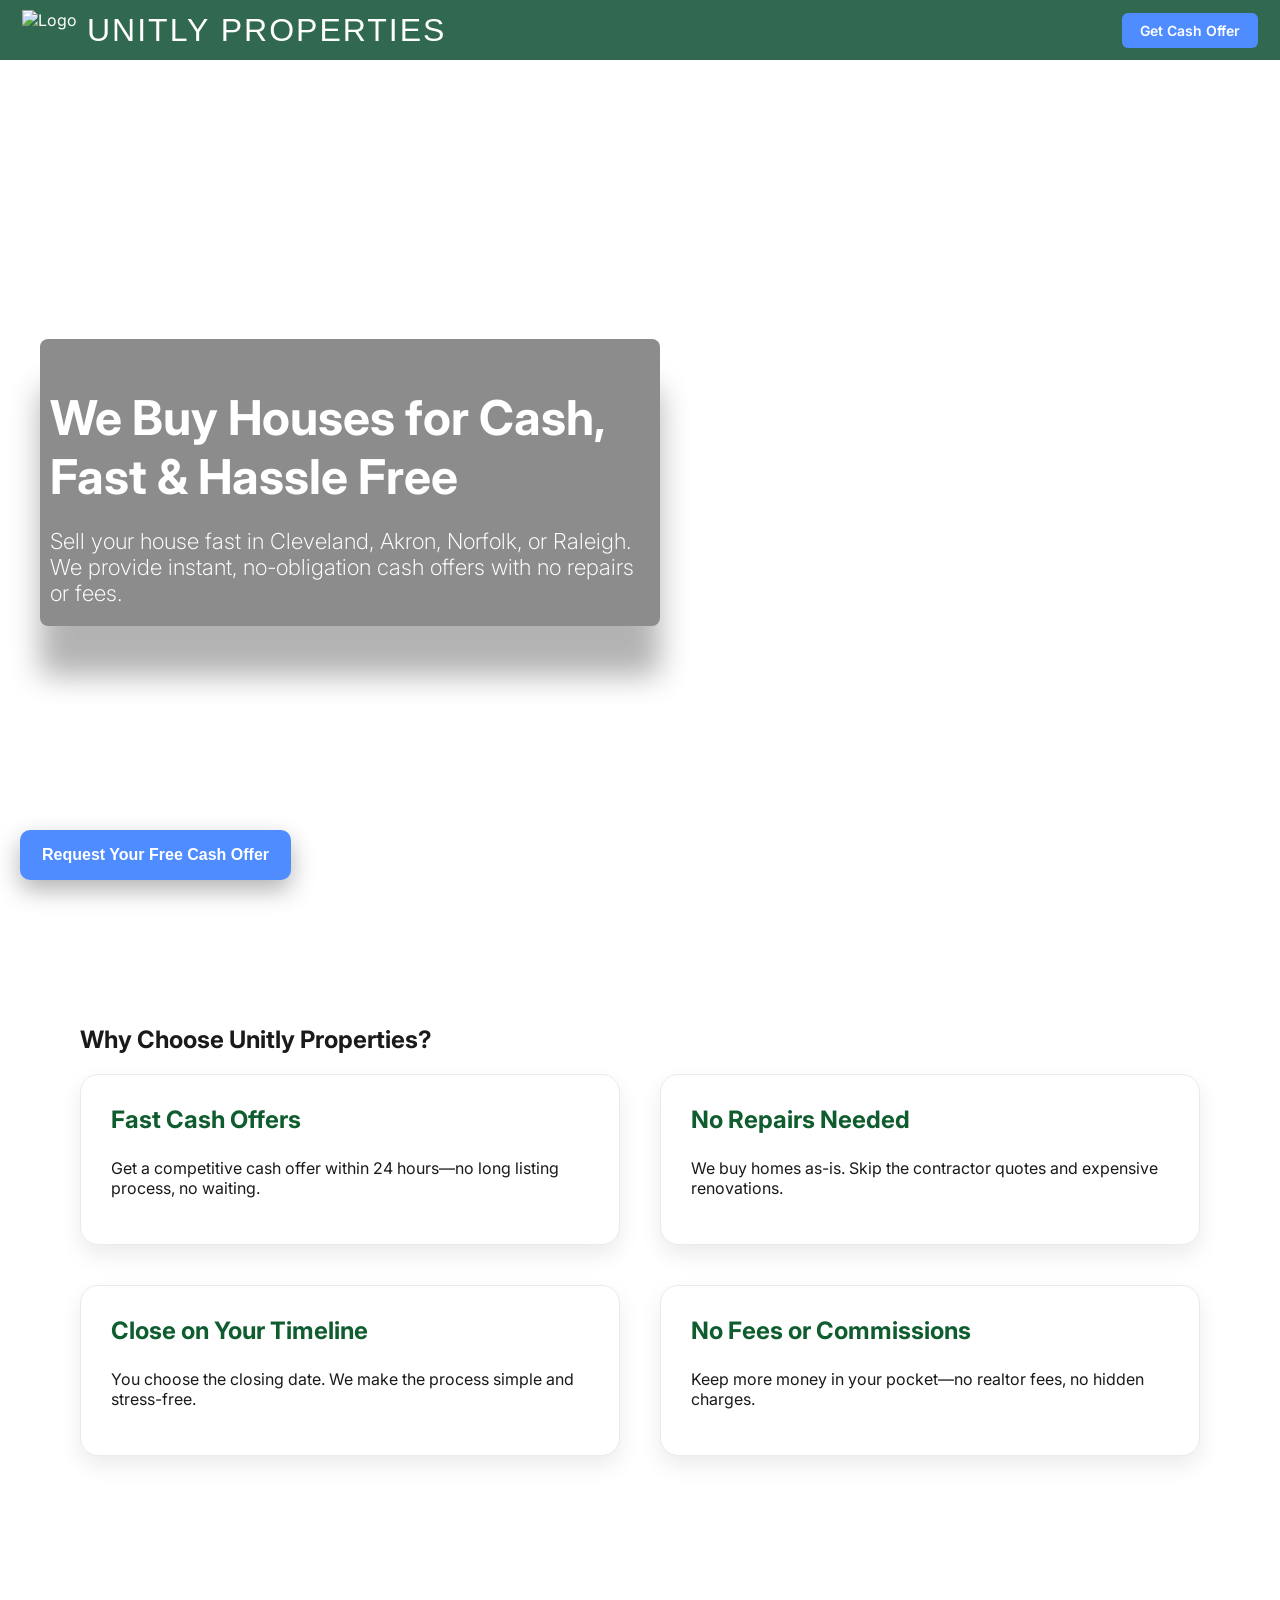
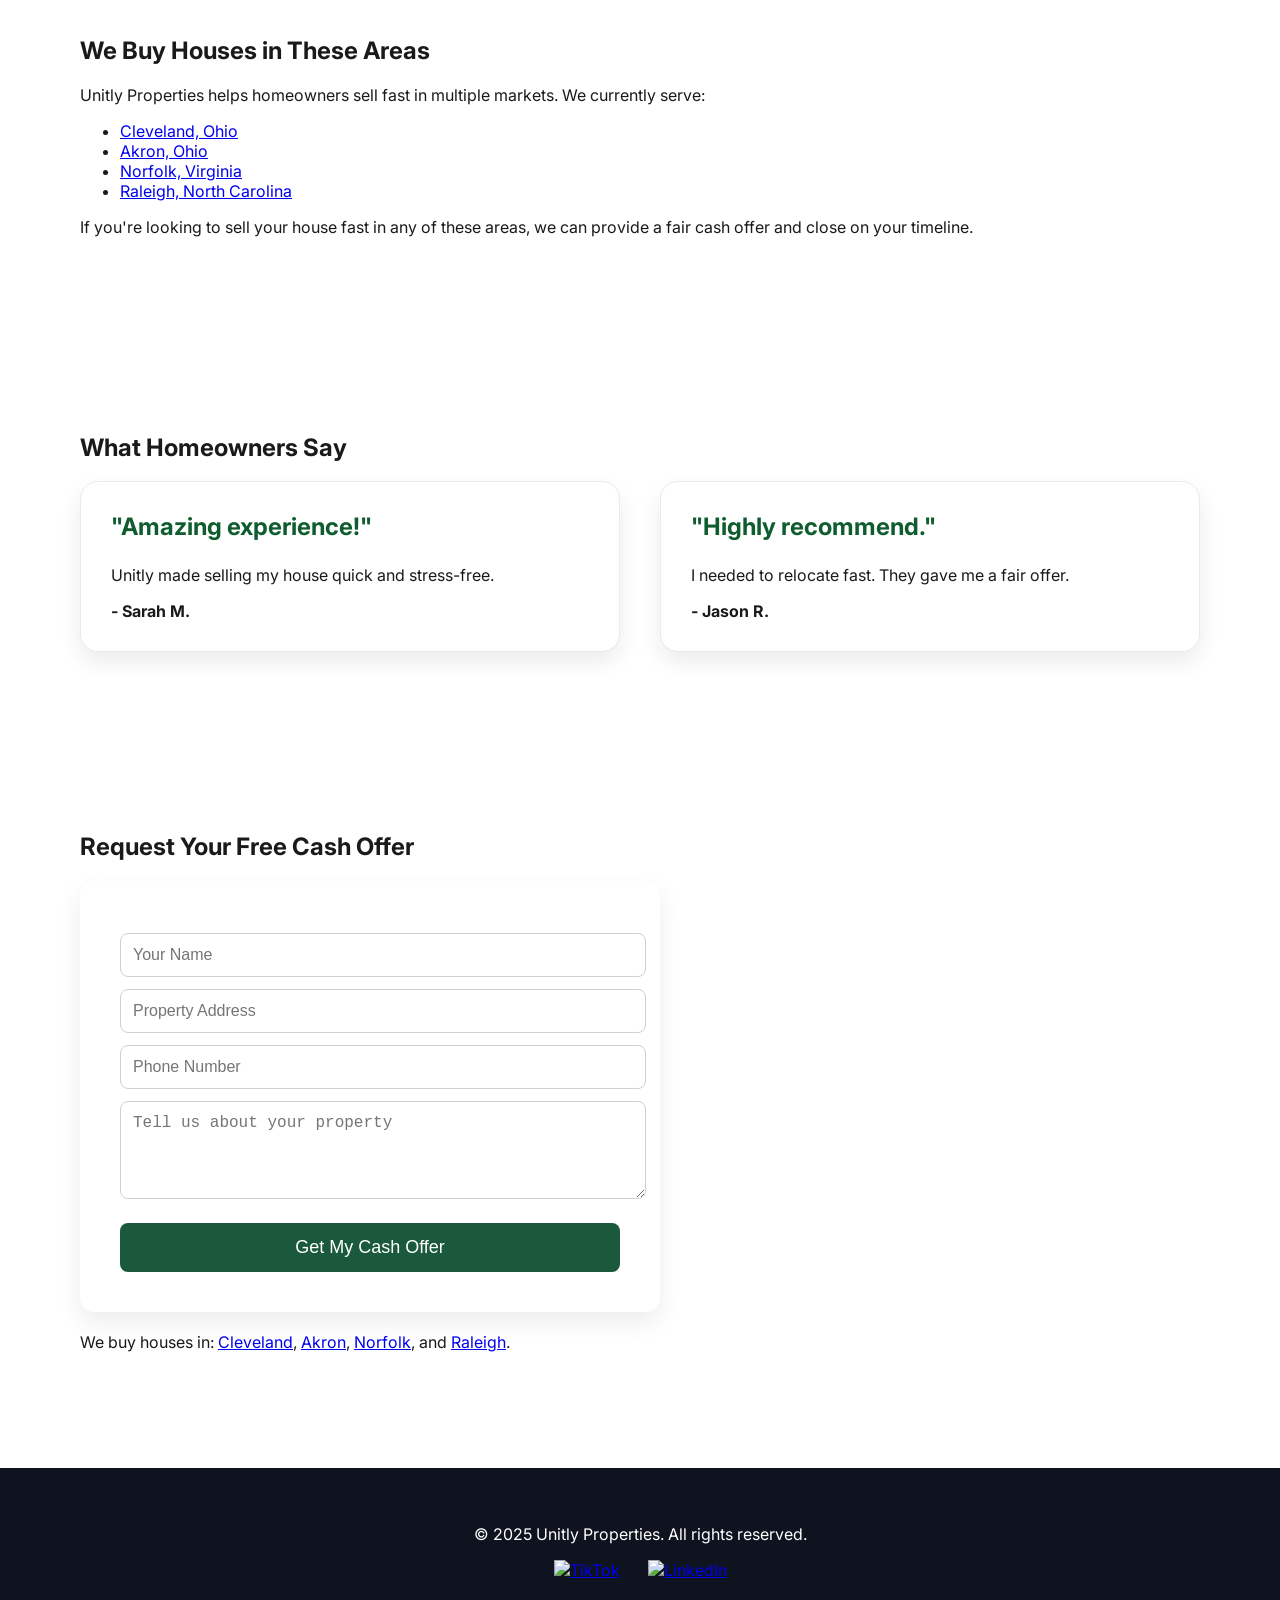
==== index.html @ 58b62312 "Update index.html" ====
<!DOCTYPE html>
<html lang="en">
<head>
  <meta name="description" content="We buy houses for cash fast. No repairs, no fees. Get a fair cash offer from Unitly Properties today.">
  <meta name="keywords" content="we buy houses, sell house fast Cleveland, sell my house fast Akron, cash home buyers Norfolk, sell my house Raleigh">
  <meta charset="UTF-8" />
  <meta name="viewport" content="width=device-width, initial-scale=1.0" />
  <title>Unitly Properties</title>
  <link rel="icon" href="/logo.png" type="image/png">
  <link href="https://fonts.googleapis.com/css2?family=Inter:wght@300;400;600;700&display=swap" rel="stylesheet">

  <style>
    body {
      margin: 0;
      font-family: 'Inter', sans-serif;
      background: url('https://images.unsplash.com/photo-1595678816704-9c82fbe792ea?auto=format&fit=crop&w=1950&q=80') no-repeat center center fixed;
      background-size: cover;
      color: #1a1a1a;
    }

    header {
      background: rgba(26, 89, 60, 0.9);
      padding: 10px 22px;
      display: flex;
      justify-content: space-between;
      align-items: center;
      color: white;
      position: sticky;
      top: 0;
      z-index: 10;
    }

    .cta-btn {
      background: #4f8cff;
      padding: 9px 18px;
      border-radius: 6px;
      color: white;
      text-decoration: none;
      font-weight: 600;
      font-size: 14px;
    }

    .hero {
      height: 85vh;
      display: flex;
      flex-direction: column;
      justify-content: center;
      padding: 40px;
      color: #fff;
    }

    .hero-content {
      max-width: 600px;
      background: rgba(0,0,0,0.45);
      padding: 10px;
      border-radius: 8px;
      backdrop-filter: blur(6px);
      box-shadow: 0 50px 30px rgba(0,0,0,0.3);
    }

    .hero h2 {
      font-size: 48px;
      margin-bottom: 10px;
    }

    .hero h3 {
      font-size: 22px;
      font-weight: 250;
      margin-bottom: 10px;
    }

    .hero p {
      font-size: 20px;
      color: #a7f3d0;
    }

    .floating-cta {
      position: fixed;
      bottom: 20px;
      left: 20px;
      background: #4f8cff;
      color: white;
      padding: 16px 22px;
      border-radius: 10px;
      font-size: 16px;
      font-weight: 600;
      cursor: pointer;
      border: none;
      box-shadow: 0 10px 25px rgba(0,0,0,0.3);
      z-index: 999;
      transition: all 0.3s ease, opacity 0.3s ease;
    }

    .floating-cta.hide {
      opacity: 0;
      pointer-events: none;
    }

    .floating-cta:hover {
      transform: scale(1.05);
      background: #2563eb;
    }

    section {
      padding: 60px 40px;
      background: rgba(255,255,255,0.95);
      margin: 40px;
      border-radius: 22px;
    }

    .split {
      display: grid;
      grid-template-columns: 1fr 1fr;
      gap: 40px;
      align-items: center;
    }

    .feature-box {
      background: #fff;
      padding: 30px;
      border-radius: 18px;
      box-shadow: 0 10px 22px rgba(0,0,0,0.08);
      border: 1px solid #eaeaea;
      transition: 0.3s ease;
    }

    .feature-box:hover {
      transform: translateY(-6px);
    }

    .feature-box h3 {
      margin-top: 0;
      font-size: 24px;
      color: #0f5d2f;
    }

    .offer-form {
      background: #fff;
      padding: 40px;
      border-radius: 14px;
      box-shadow: 0 10px 25px rgba(0,0,0,0.08);
      max-width: 500px;
    }

    .offer-form input,
    .offer-form textarea {
      width: 100%;
      padding: 12px;
      margin-top: 12px;
      border-radius: 8px;
      border: 1px solid #d0d0d0;
      font-size: 16px;
    }

    .offer-form button {
      margin-top: 20px;
      width: 100%;
      padding: 14px;
      background: #1a593c;
      color: white;
      border: none;
      border-radius: 8px;
      font-size: 18px;
      cursor: pointer;
    }

    .offer-form button:hover {
      background: #4f8cff;
    }

    footer {
      padding: 40px;
      background: #0e131f;
      color: white;
      text-align: center;
    }

    .socials {
      margin-top: 15px;
    }

    .socials a {
      margin: 0 12px;
      display: inline-block;
    }

    .socials img {
      width: 28px;
      height: 28px;
      transition: 0.2s ease;
    }

    .socials img:hover {
      transform: scale(1.15);
    }

    .logo {
      display: flex;
      align-items: center;
      gap: 10px;
    }

    .logo img {
      height: 40px;
    }

    .logo span {
      font-family: 'Montserrat', sans-serif;
      font-size: 32px;
      font-weight: 450;
      letter-spacing: 2px;
      text-transform: uppercase;
      color: white;
    }

    @media (max-width: 768px) {
      .hero {
        height: auto;
        padding: 30px 20px;
      }

      .hero h2 {
        font-size: 30px;
      }

      .hero-content {
        padding: 20px;
      }

      section {
        margin: 20px;
        padding: 30px 20px;
      }

      .split {
        grid-template-columns: 1fr;
      }
    }
  </style>
</head>

<body>

<header>
  <div class="logo">
    <img src="https://raw.githubusercontent.com/unitlyproperties/website/1335a11f3d6eb2916349ee7fceb9eccac9095c0f/logo.png" alt="Logo">
    <span>UNITLY Properties</span>
  </div>
  <a class="cta-btn" href="#offer">Get Cash Offer</a>
</header>

<div class="hero">
  <div class="hero-content">
    <h2>We Buy Houses for Cash, Fast & Hassle Free</h2>
    <h3>Sell your house fast in Cleveland, Akron, Norfolk, or Raleigh. We provide instant, no-obligation cash offers with no repairs or fees.</h3>
  </div>
</div>

<button id="floatingBtn" class="floating-cta" onclick="document.getElementById('offer').scrollIntoView({behavior: 'smooth'})">
  Request Your Free Cash Offer
</button>

<section data-fade>
  <h2>Why Choose Unitly Properties?</h2>
  <div class="split">
    <div class="feature-box">
      <h3>Fast Cash Offers</h3>
      <p>Get a competitive cash offer within 24 hours—no long listing process, no waiting.</p>
    </div>
    <div class="feature-box">
      <h3>No Repairs Needed</h3>
      <p>We buy homes as-is. Skip the contractor quotes and expensive renovations.</p>
    </div>
    <div class="feature-box">
      <h3>Close on Your Timeline</h3>
      <p>You choose the closing date. We make the process simple and stress-free.</p>
    </div>
    <div class="feature-box">
      <h3>No Fees or Commissions</h3>
      <p>Keep more money in your pocket—no realtor fees, no hidden charges.</p>
    </div>
  </div>
</section>
  
<section data-fade>
  <h2>We Buy Houses in These Areas</h2>
  <p>Unitly Properties helps homeowners sell fast in multiple markets. We currently serve:</p>

  <ul>
    <li><a href="/sell-house-fast-cleveland-oh.html">Cleveland, Ohio</a></li>
    <li><a href="/sell-house-fast-akron-oh.html">Akron, Ohio</a></li>
    <li><a href="/sell-house-fast-norfolk-va.html">Norfolk, Virginia</a></li>
    <li><a href="/sell-house-fast-raleigh-nc.html">Raleigh, North Carolina</a></li>
  </ul>

  <p>If you're looking to sell your house fast in any of these areas, we can provide a fair cash offer and close on your timeline.</p>
</section>
  
<section data-fade>
  <h2>What Homeowners Say</h2>
  <div class="split">
    <div class="feature-box">
      <h3>"Amazing experience!"</h3>
      <p>Unitly made selling my house quick and stress-free.</p>
      <strong>- Sarah M.</strong>
    </div>
    <div class="feature-box">
      <h3>"Highly recommend."</h3>
      <p>I needed to relocate fast. They gave me a fair offer.</p>
      <strong>- Jason R.</strong>
    </div>
  </div>
</section>

<section id="offer">
  <h2>Request Your Free Cash Offer</h2>

  <form action="https://formspree.io/f/xgopavjg" method="POST" class="offer-form">
    <input type="text" name="name" placeholder="Your Name" required />
    <input type="text" name="address" placeholder="Property Address" required />
    <input type="text" name="phone" placeholder="Phone Number" />
    <textarea name="message" rows="4" placeholder="Tell us about your property" required></textarea>
    <input type="hidden" name="_replyto" value="" />
    <button type="submit">Get My Cash Offer</button>
  </form>
  <p style="margin-top:20px;">
  We buy houses in:
  <a href="/sell-house-fast-cleveland-oh">Cleveland</a>,
  <a href="/sell-house-fast-akron-oh">Akron</a>,
  <a href="/sell-house-fast-norfolk-va">Norfolk</a>, and
  <a href="/sell-house-fast-raleigh-nc">Raleigh</a>.
  </p>
</section>


<footer>
  <p>© 2025 Unitly Properties. All rights reserved.</p>

  <div class="socials">
    <a href="https://www.tiktok.com/@unitlyproperties" target="_blank">
      <img src="https://cdn-icons-png.flaticon.com/512/3046/3046121.png" alt="TikTok">
    </a>
    <a href="https://linkedin.com/company/unitlyproperties/" target="_blank">
      <img src="https://cdn-icons-png.flaticon.com/512/174/174857.png" alt="LinkedIn">
    </a>
  </div>
</footer>

<script>
  const btn = document.getElementById("floatingBtn");
  const offer = document.getElementById("offer");

  const observer = new IntersectionObserver(entries => {
    entries.forEach(entry => {
      if (entry.isIntersecting) {
        btn.classList.add("hide");
      } else {
        btn.classList.remove("hide");
      }
    });
  }, { threshold: 0.2 });

  observer.observe(offer);
</script>

</body>
</html>
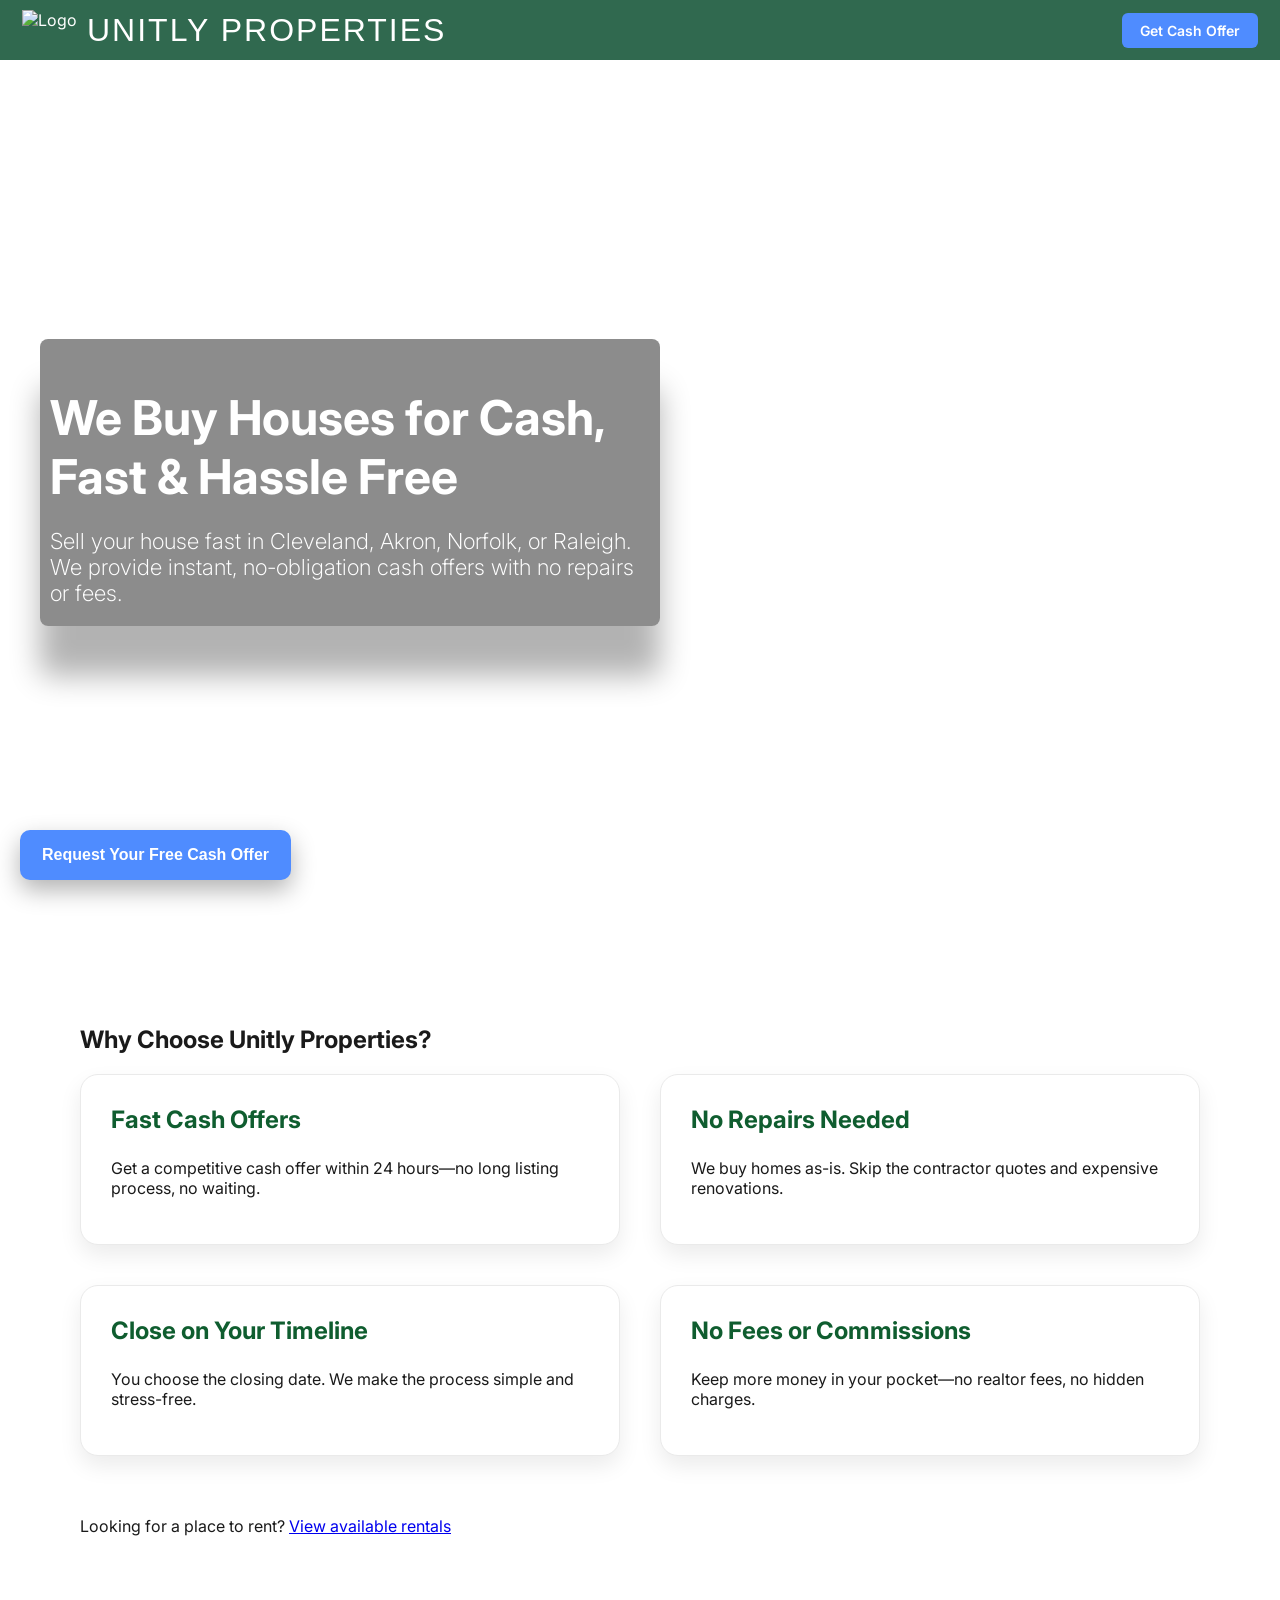
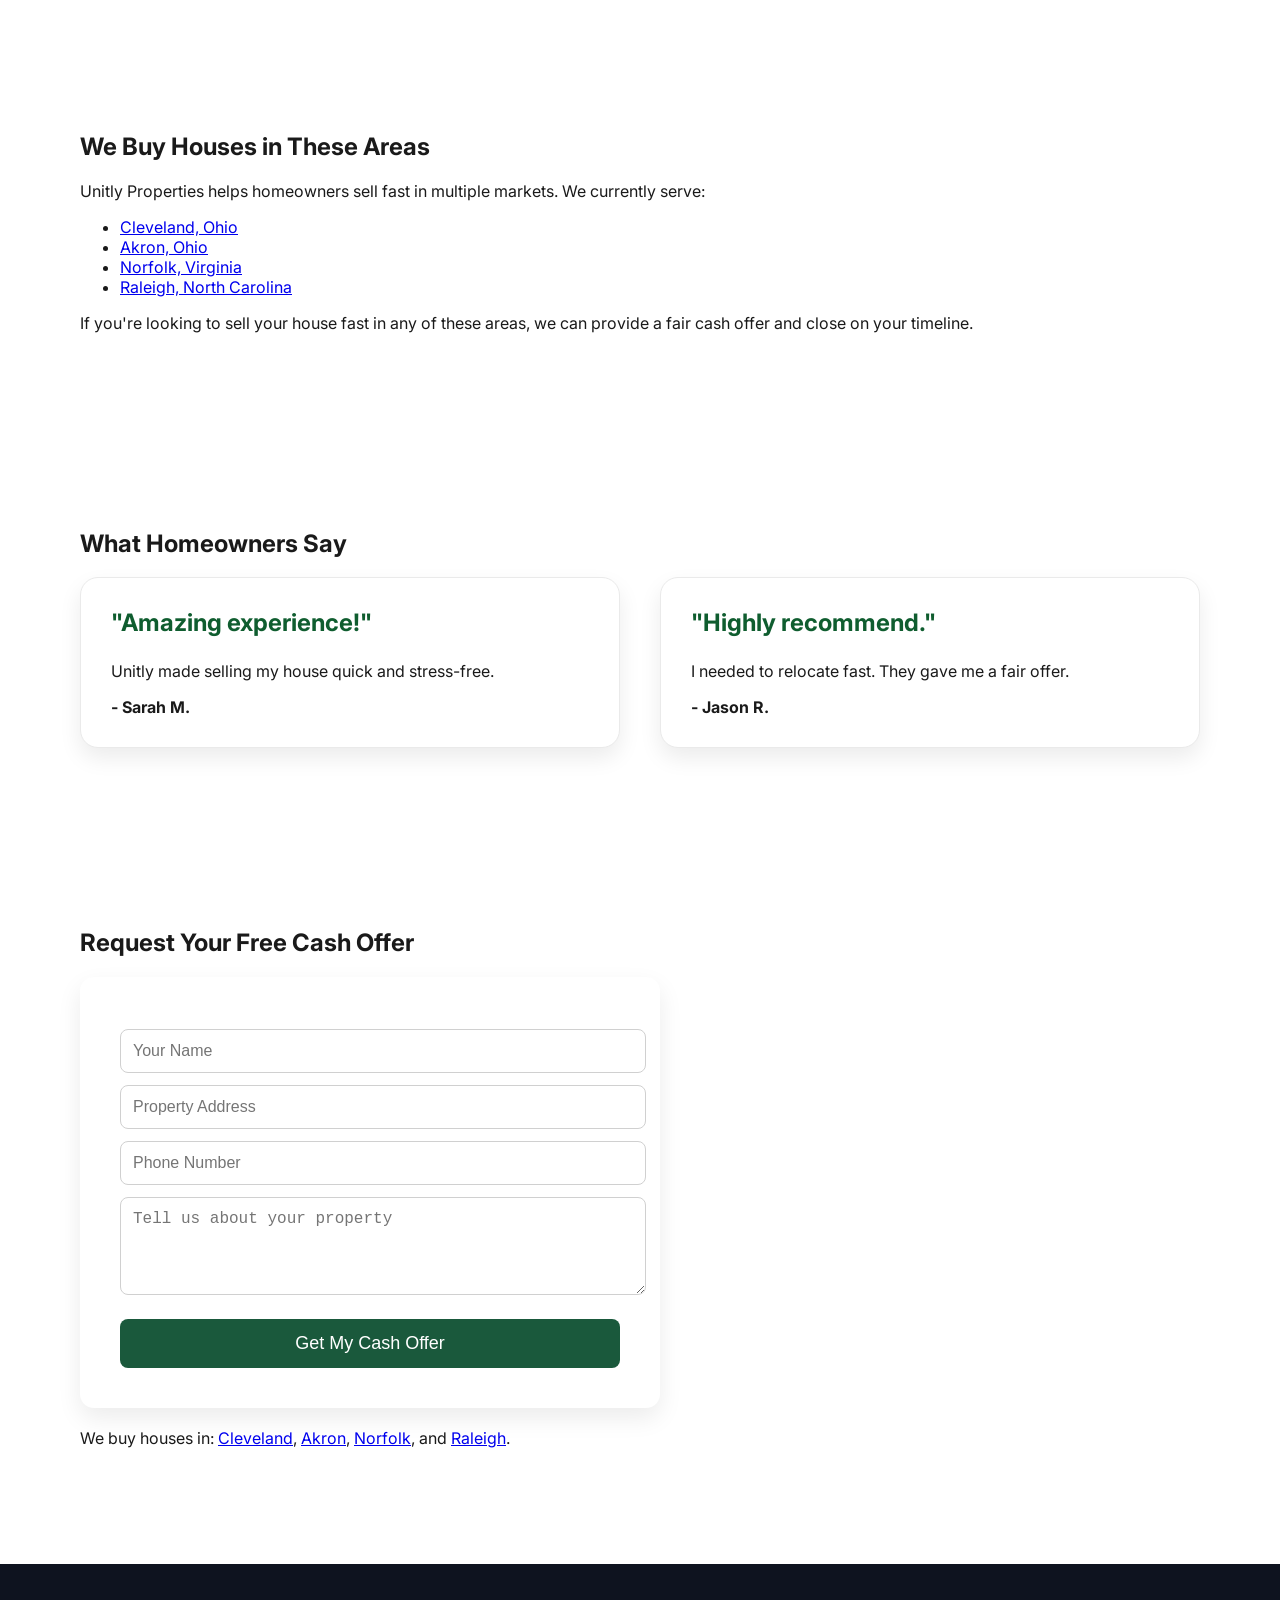
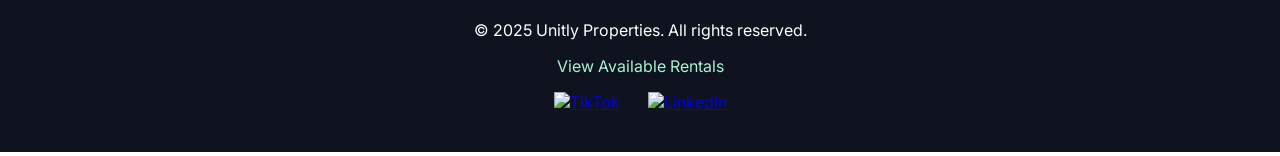
==== commit 8427e6ae: "Update index.html" ====
--- a/index.html
+++ b/index.html
@@ -279,6 +279,9 @@
       <h3>No Fees or Commissions</h3>
       <p>Keep more money in your pocket—no realtor fees, no hidden charges.</p>
     </div>
+    <p style="margin-top:20px;">
+      Looking for a place to rent? <a href="/rentals.html">View available rentals</a>
+    </p>
   </div>
 </section>
   
@@ -335,7 +338,11 @@
 
 <footer>
   <p>© 2025 Unitly Properties. All rights reserved.</p>
-
+  <p>
+    <a href="/rentals.html" style="color:#a7f3d0; text-decoration:none;">
+      View Available Rentals
+    </a>
+  </p>
   <div class="socials">
     <a href="https://www.tiktok.com/@unitlyproperties" target="_blank">
       <img src="https://cdn-icons-png.flaticon.com/512/3046/3046121.png" alt="TikTok">
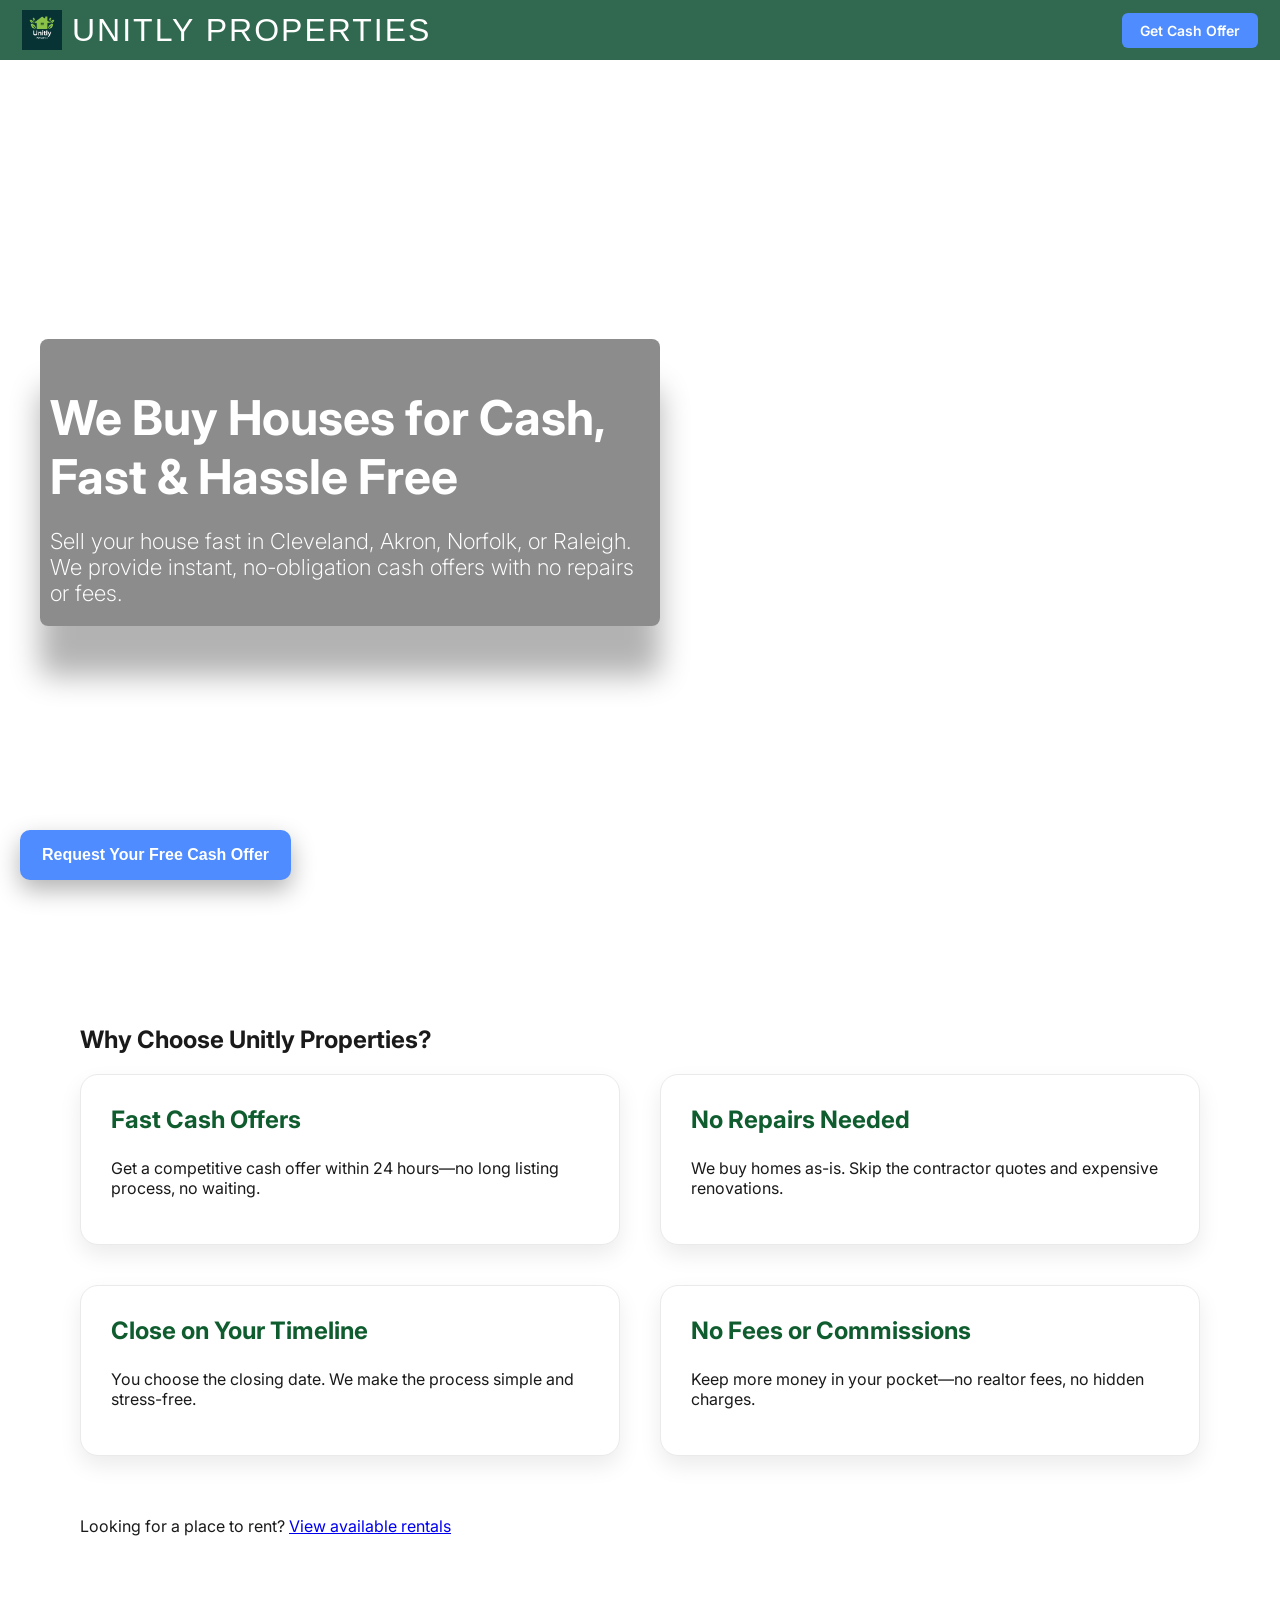
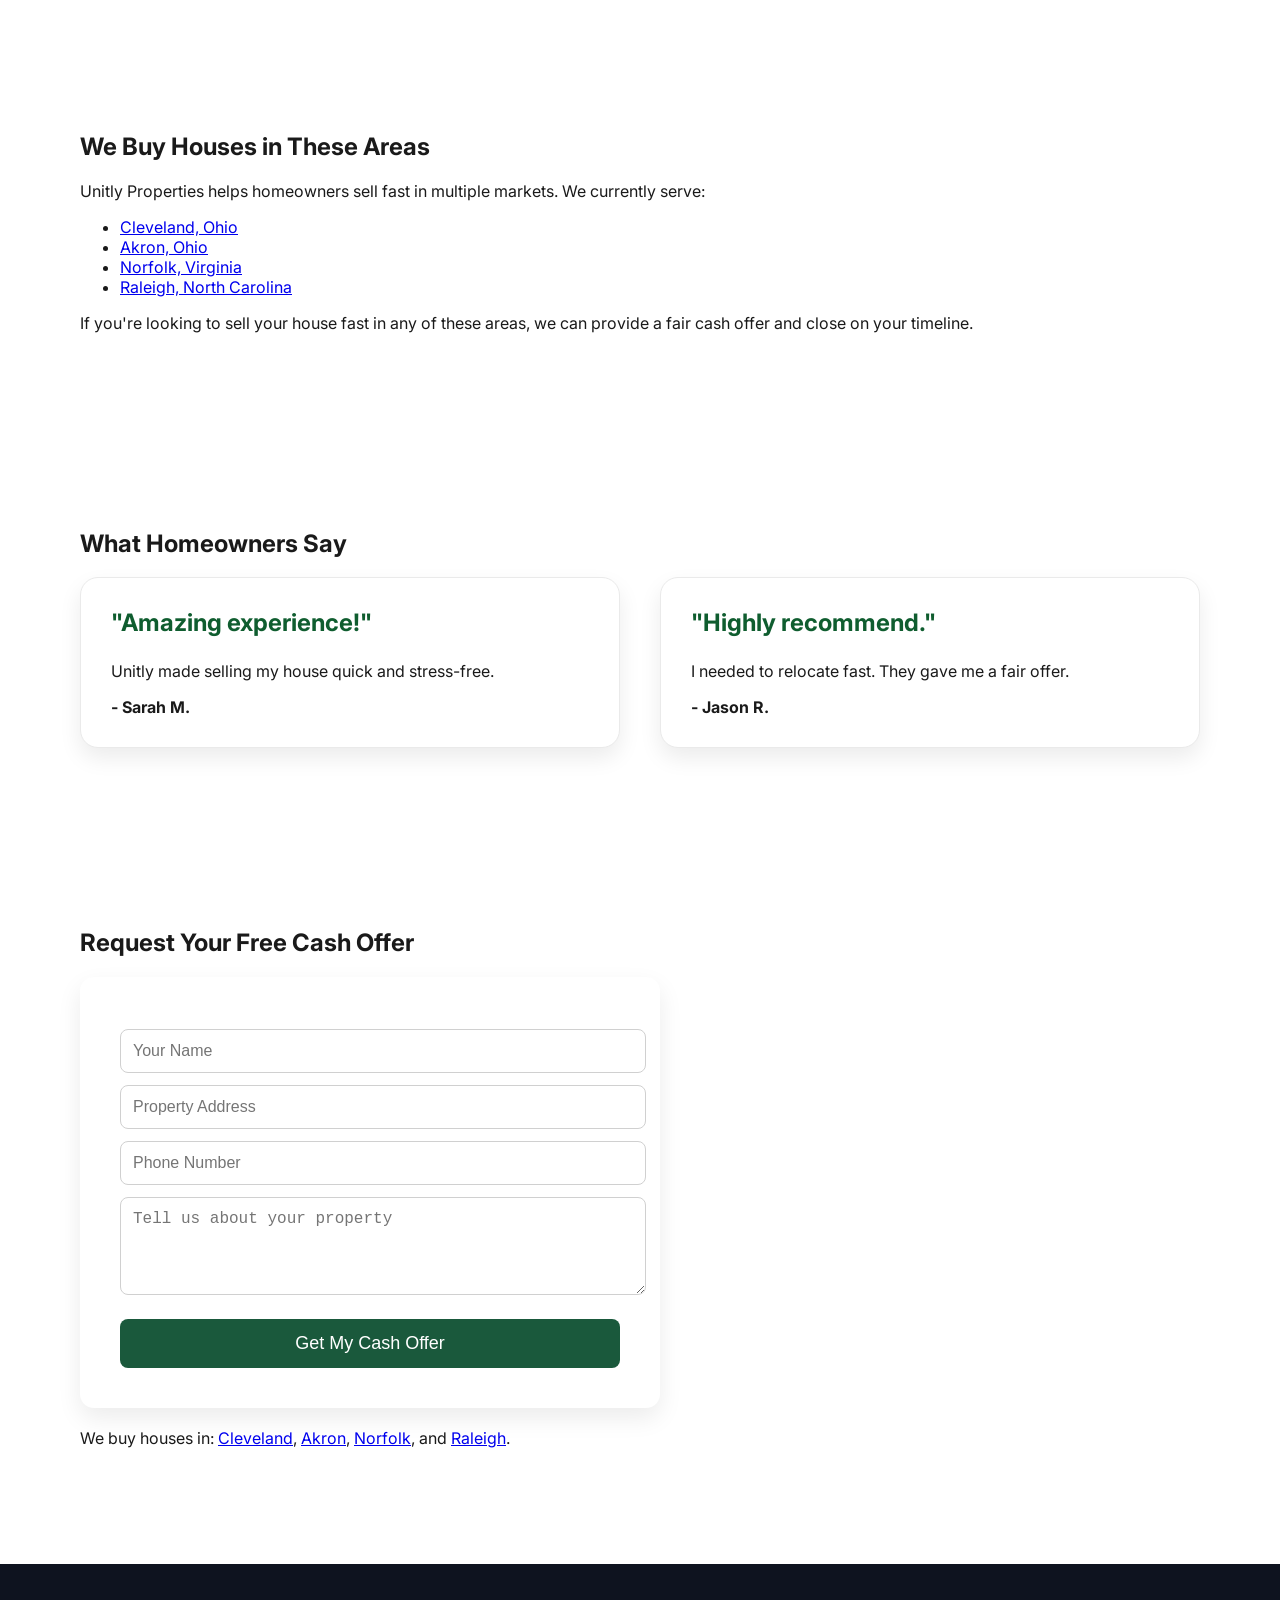
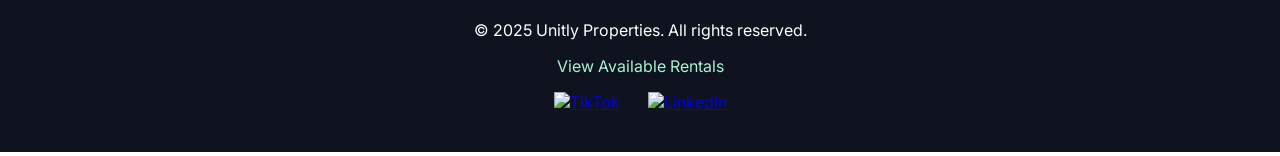
==== commit 1b7f3a9e: "Update index.html" ====
--- a/index.html
+++ b/index.html
@@ -6,7 +6,10 @@
   <meta charset="UTF-8" />
   <meta name="viewport" content="width=device-width, initial-scale=1.0" />
   <title>Unitly Properties</title>
-  <link rel="icon" href="/logo.png" type="image/png">
+  <link rel="icon" type="image/png" sizes="32x32" href="/favicon.png">
+  <link rel="icon" type="image/png" sizes="16x16" href="/favicon.png">
+  <link rel="apple-touch-icon" href="/favicon.png">
+  <link rel="icon" href="/favicon.ico">
   <link href="https://fonts.googleapis.com/css2?family=Inter:wght@300;400;600;700&display=swap" rel="stylesheet">
 
   <style>
@@ -243,7 +246,9 @@
 
 <header>
   <div class="logo">
-    <img src="https://raw.githubusercontent.com/unitlyproperties/website/1335a11f3d6eb2916349ee7fceb9eccac9095c0f/logo.png" alt="Logo">
+    <a href="/">
+    <img src="/logo.png" alt="Unitly Properties Logo" class="logo">
+    </a>
     <span>UNITLY Properties</span>
   </div>
   <a class="cta-btn" href="#offer">Get Cash Offer</a>
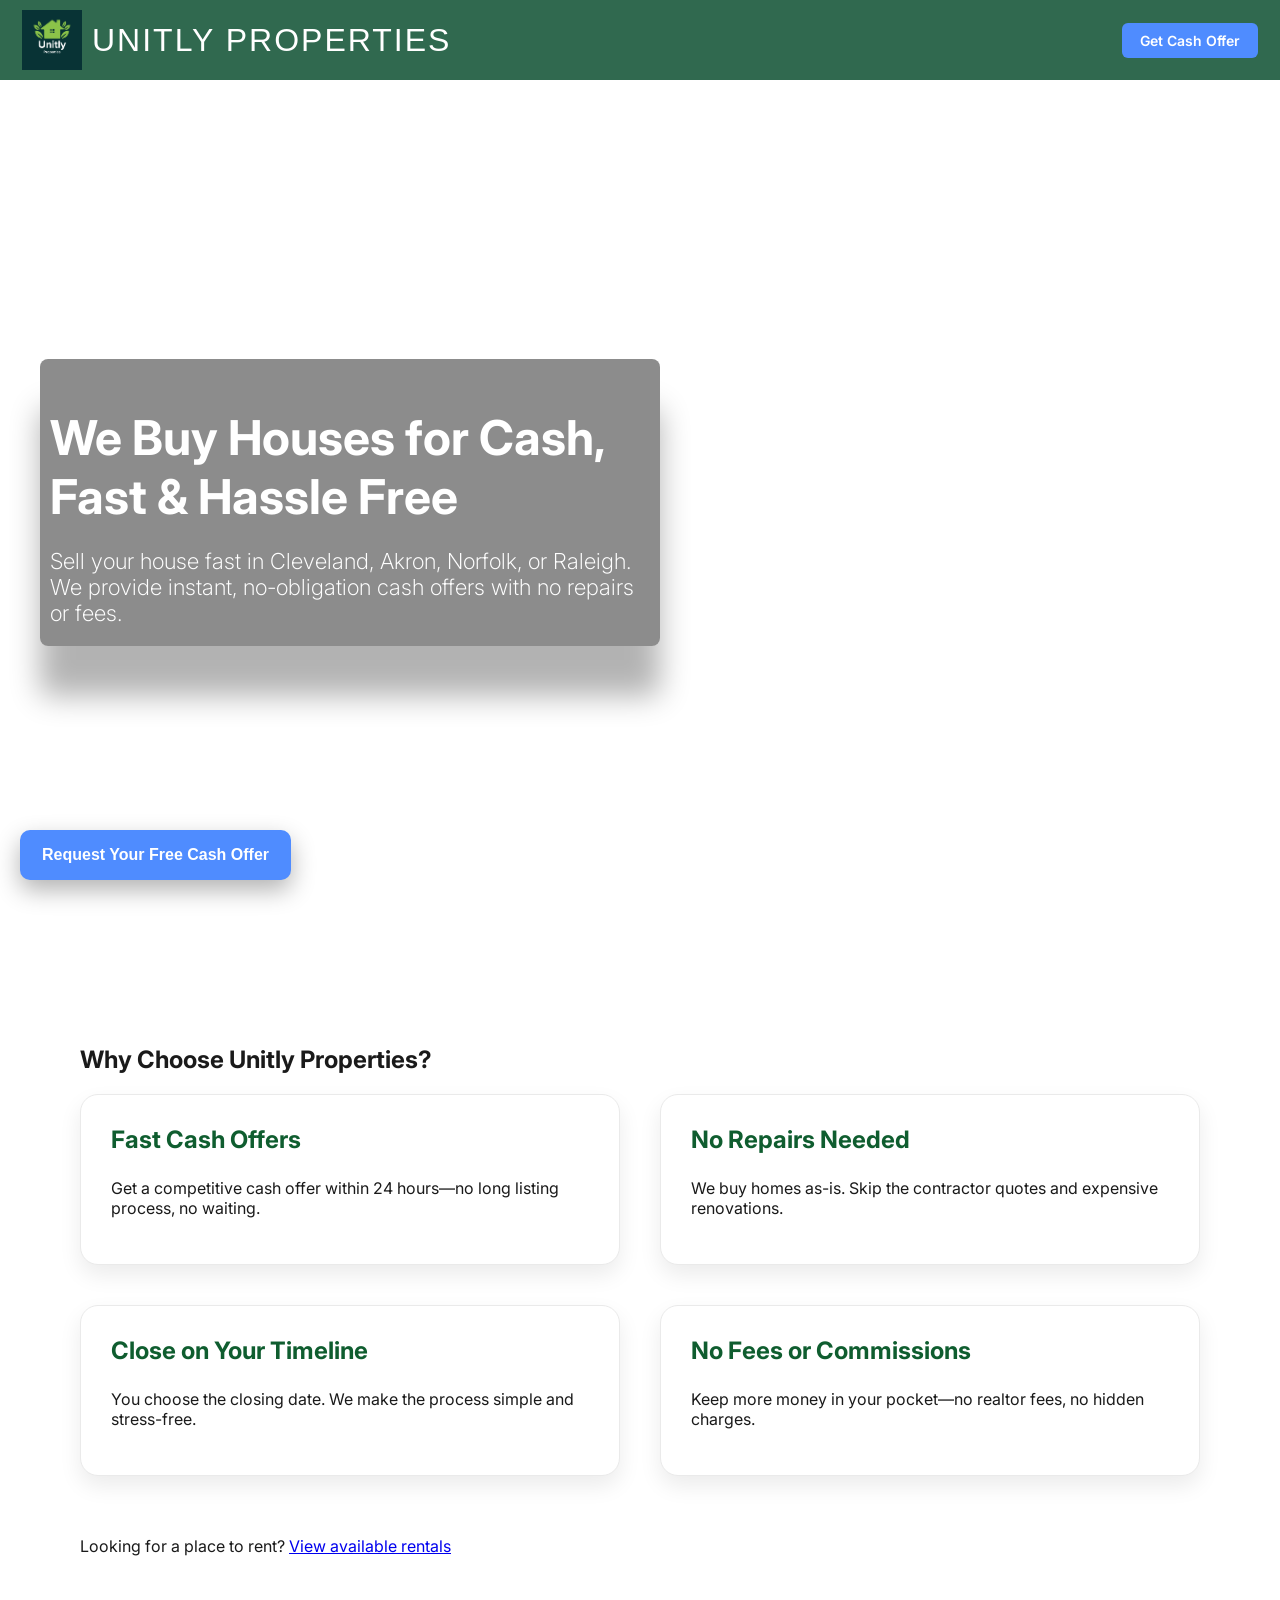
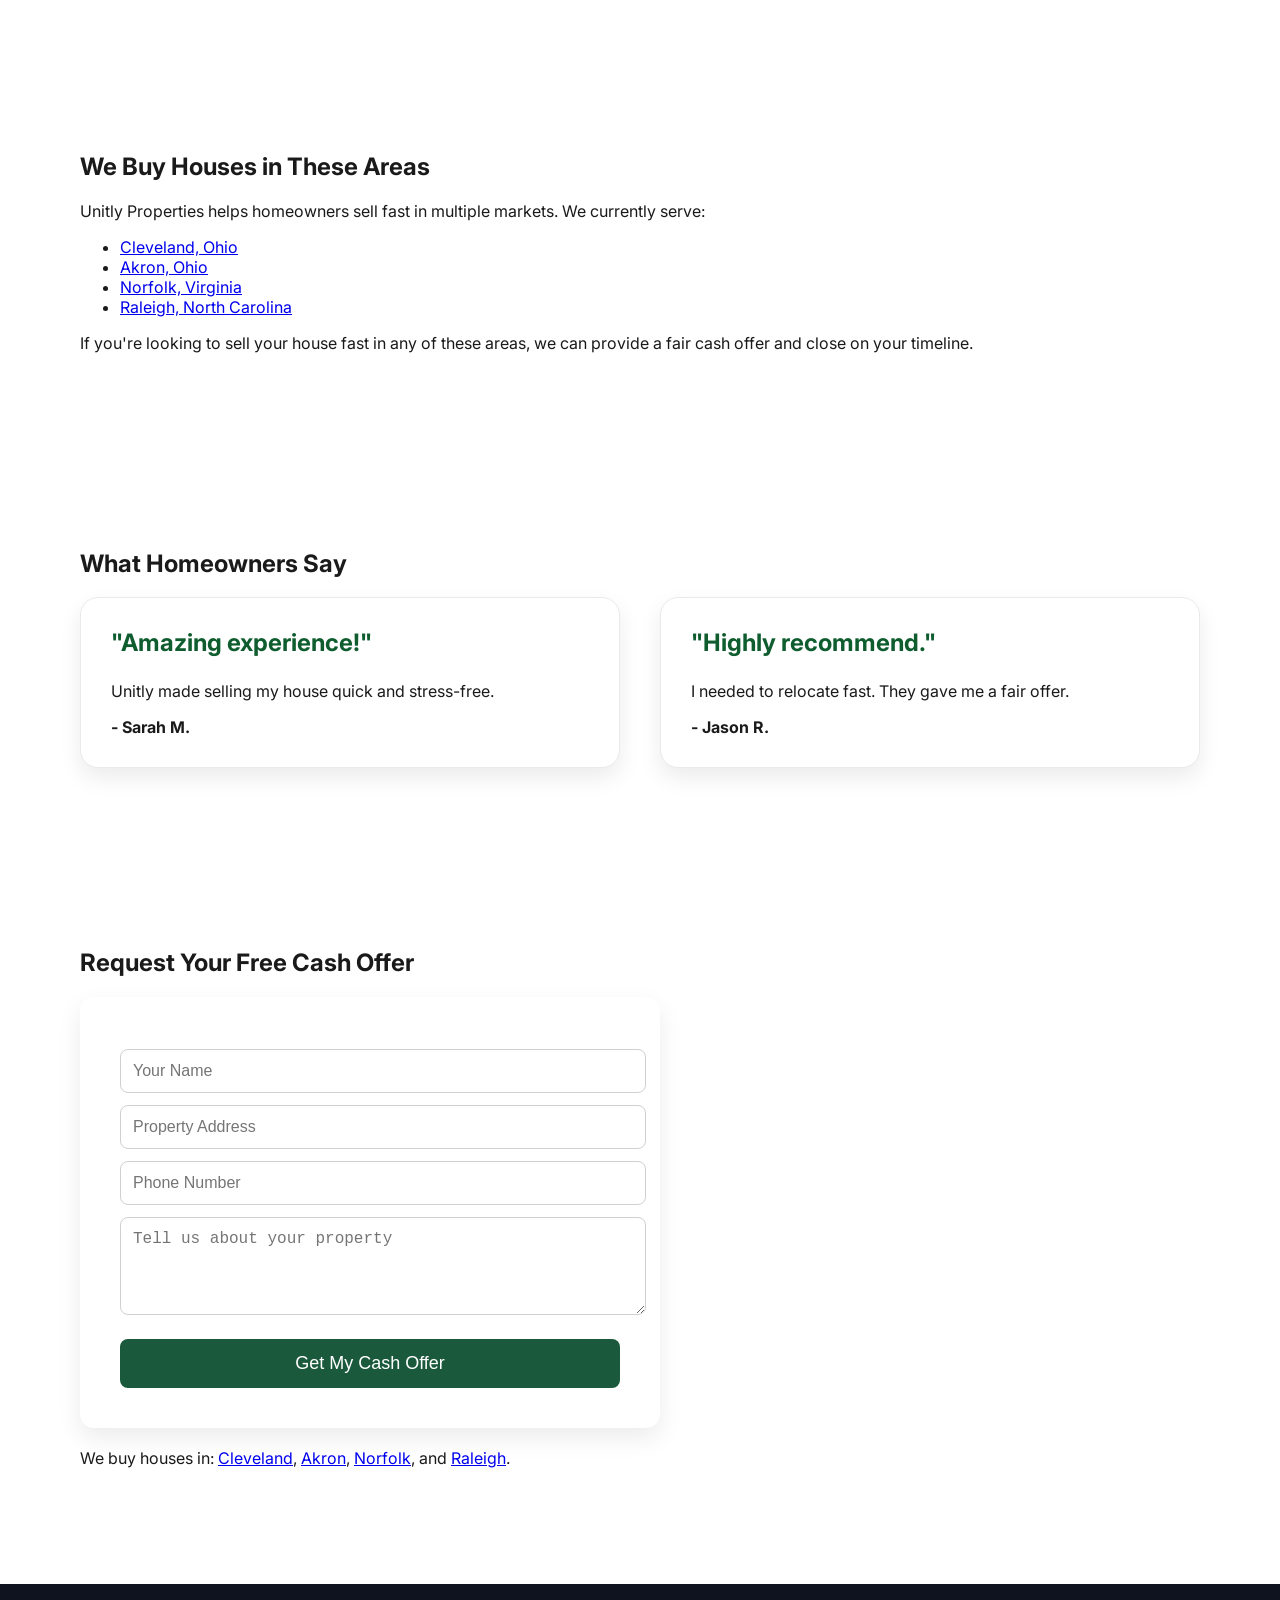
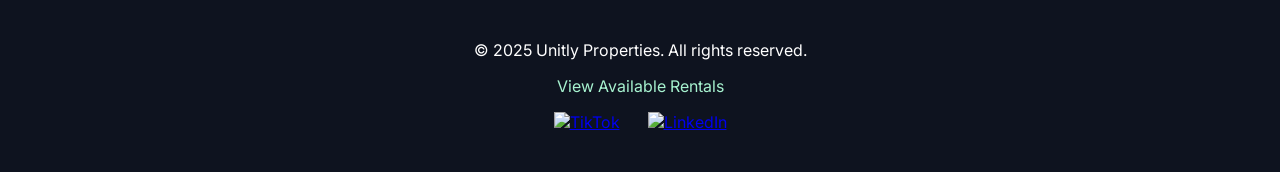
==== commit 9f8b5382: "Update index.html" ====
--- a/index.html
+++ b/index.html
@@ -204,7 +204,7 @@
     }
 
     .logo img {
-      height: 40px;
+      height: 60px;
     }
 
     .logo span {
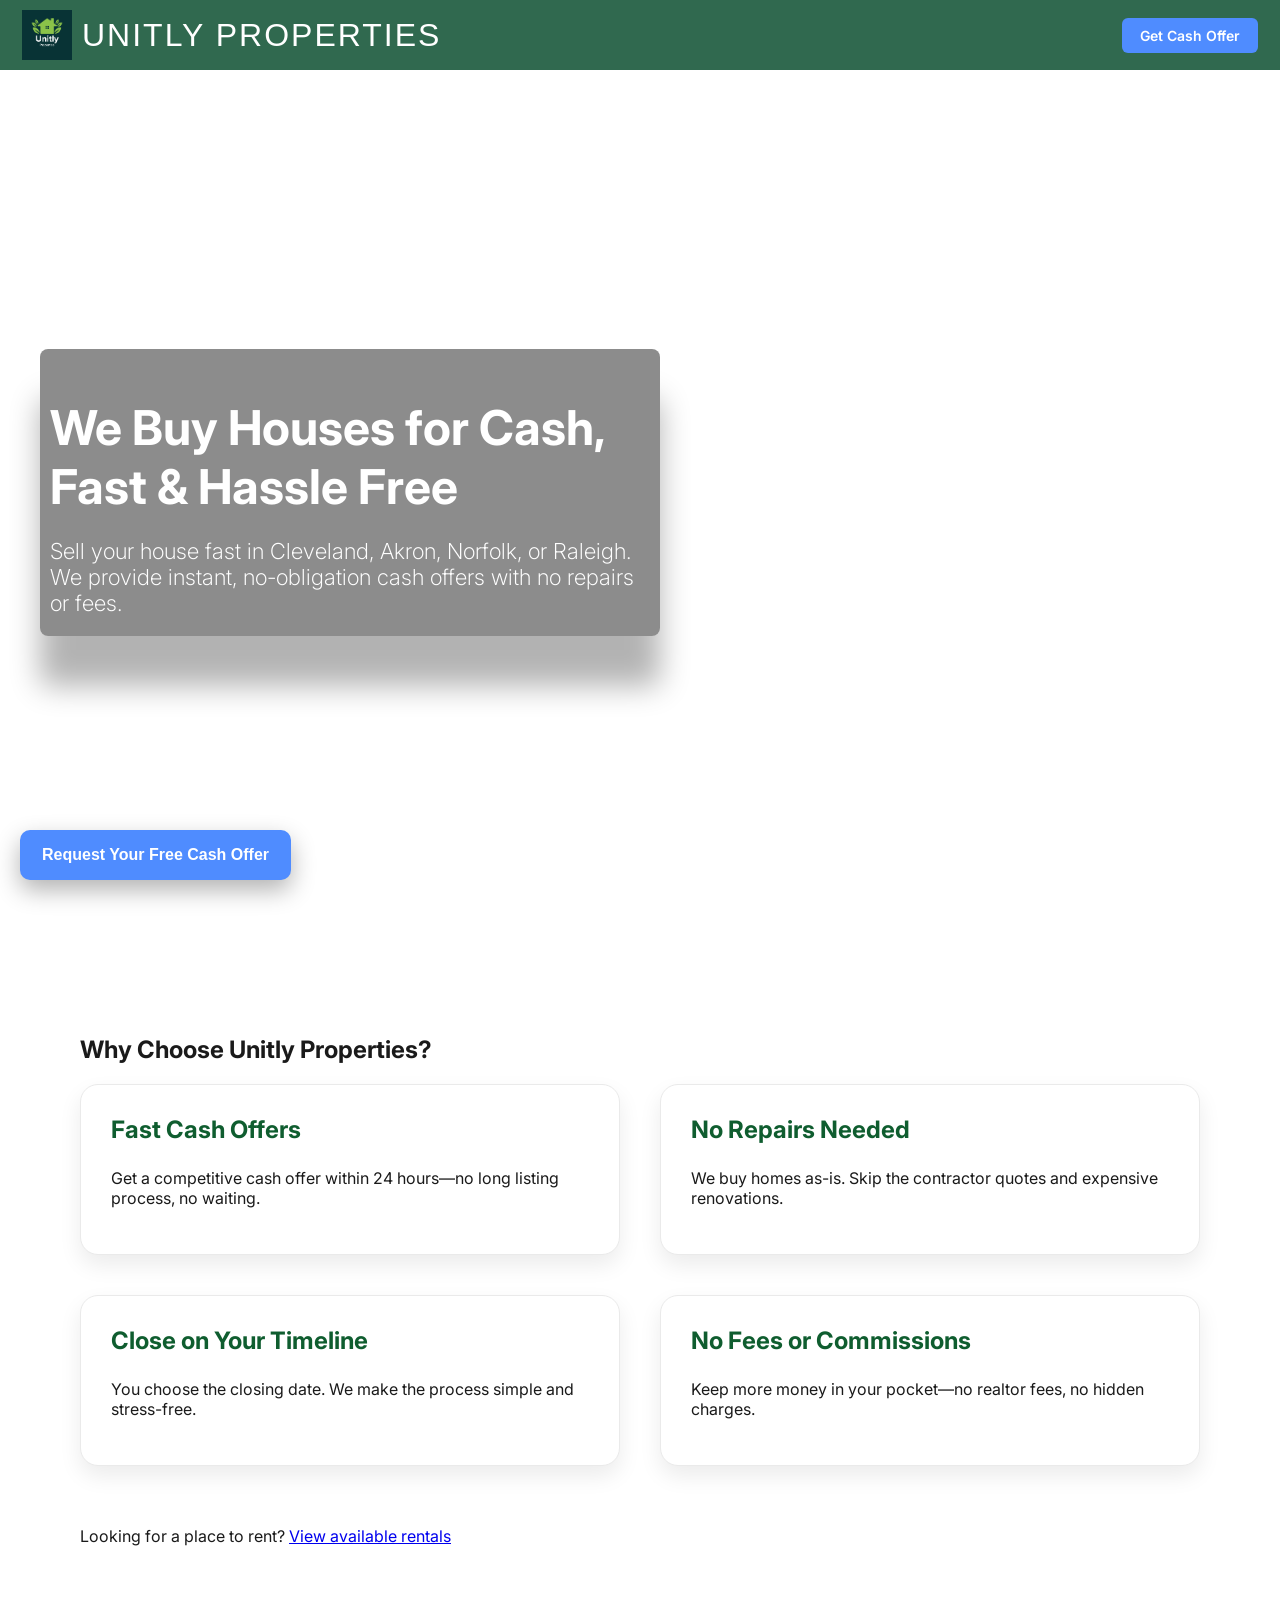
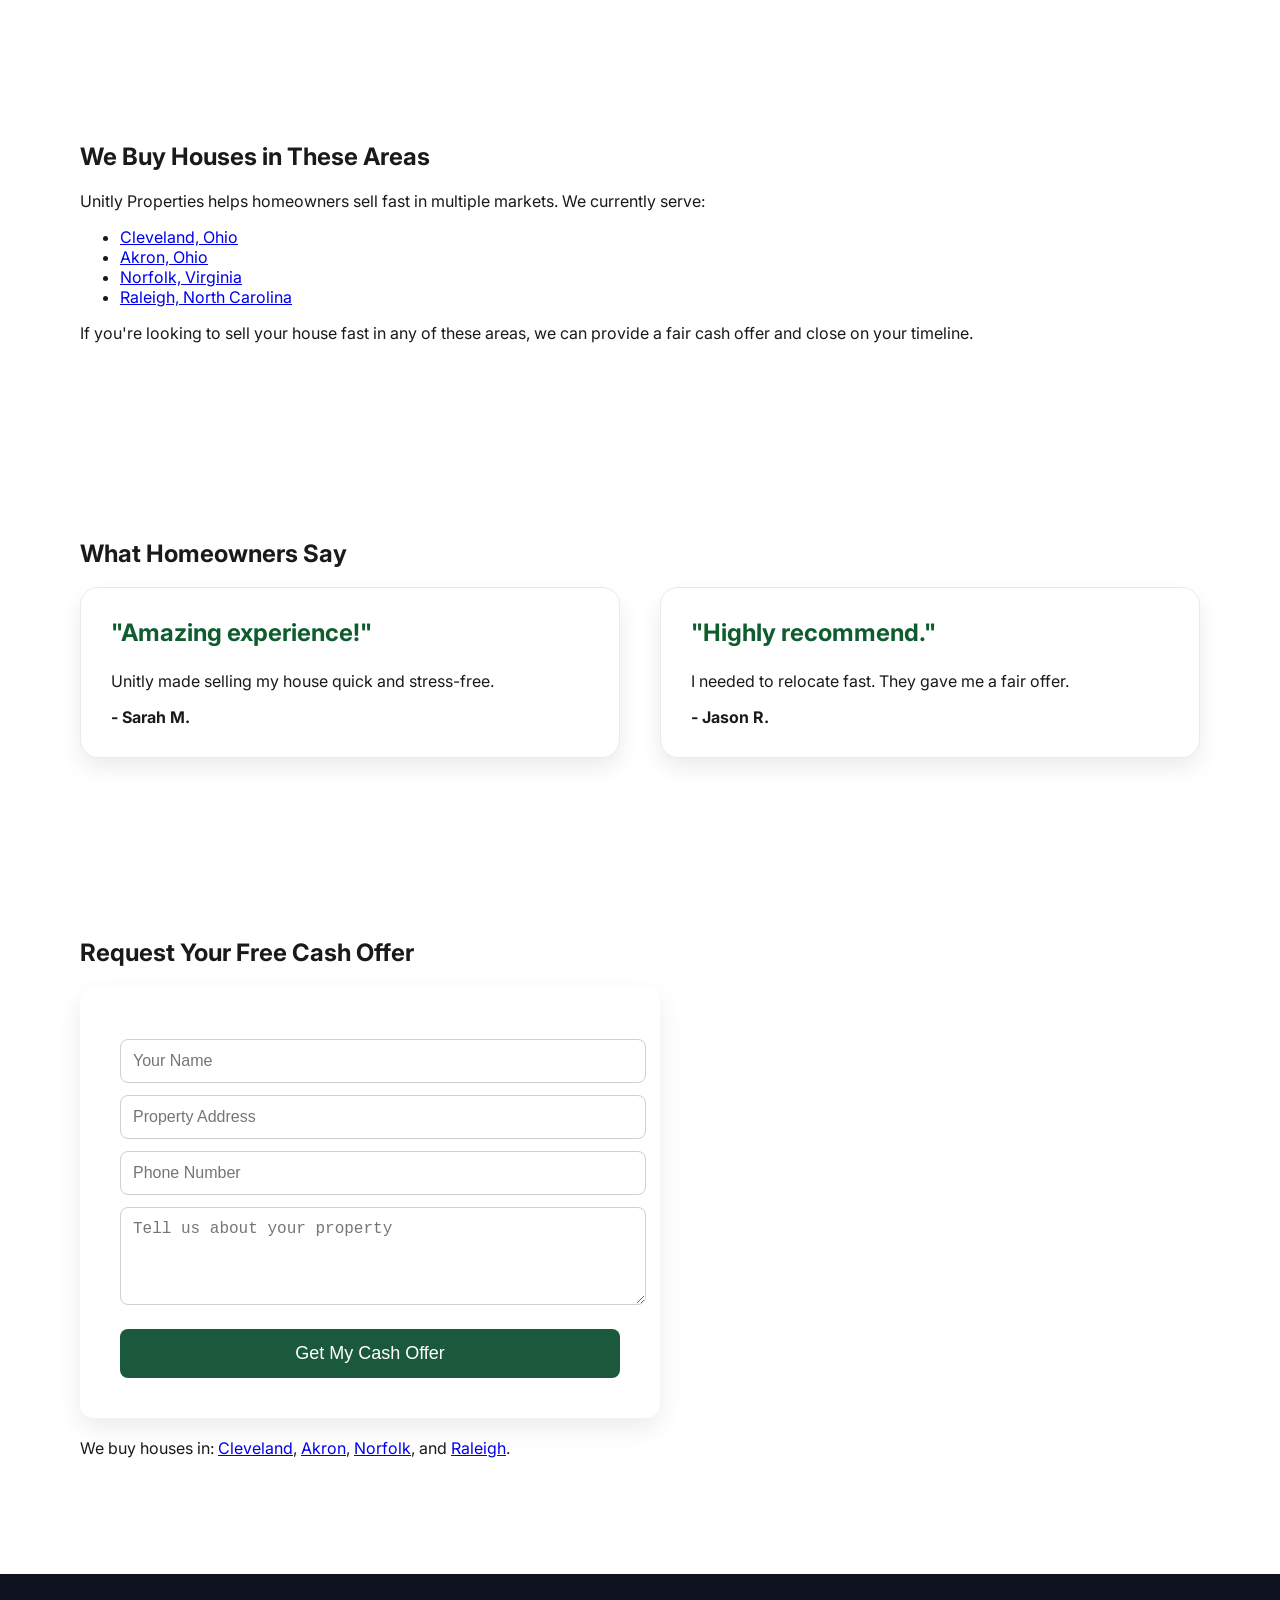
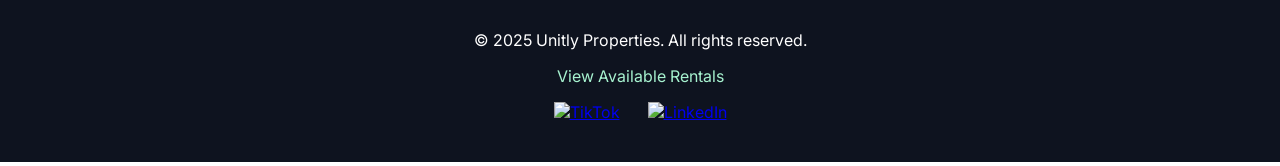
==== commit 6073e685: "Update index.html" ====
--- a/index.html
+++ b/index.html
@@ -204,7 +204,7 @@
     }
 
     .logo img {
-      height: 60px;
+      height: 50px;
     }
 
     .logo span {
